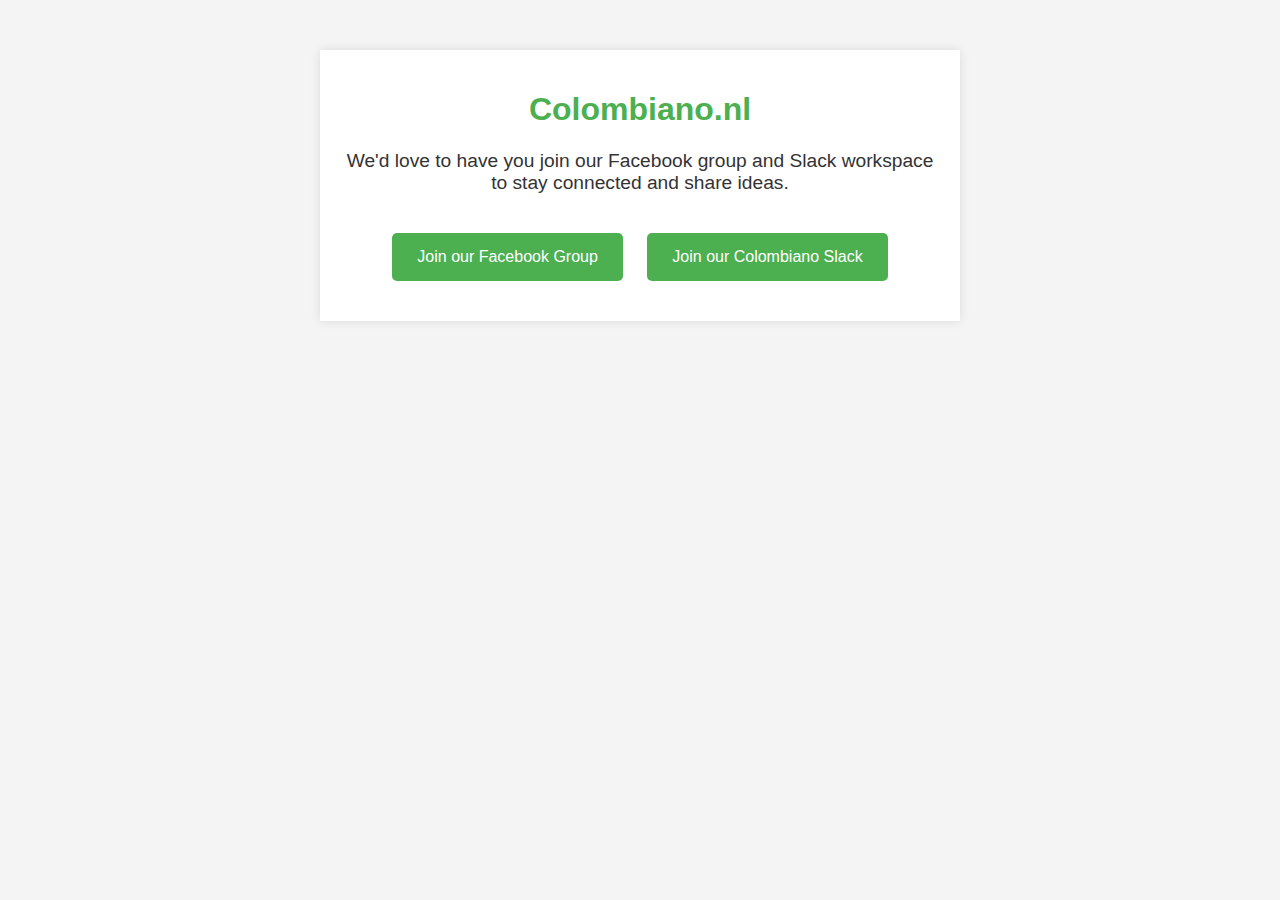
==== index.html @ 4f3fee6c "Create index.html" ====
<!DOCTYPE html>
<html lang="en">
<head>
    <meta charset="UTF-8">
    <meta name="viewport" content="width=device-width, initial-scale=1.0">
    <title>Colombia.nl</title>
    <style>
        body {
            font-family: Arial, sans-serif;
            background-color: #f4f4f4;
            color: #333;
            margin: 0;
            padding: 0;
        }
        .container {
            max-width: 600px;
            margin: 50px auto;
            padding: 20px;
            background-color: #fff;
            box-shadow: 0 0 10px rgba(0, 0, 0, 0.1);
            text-align: center;
        }
        h1 {
            color: #4CAF50;
        }
        p {
            font-size: 1.2em;
        }
        .button {
            display: inline-block;
            margin: 20px 10px;
            padding: 15px 25px;
            font-size: 1em;
            color: #fff;
            background-color: #4CAF50;
            text-decoration: none;
            border-radius: 5px;
            transition: background-color 0.3s;
        }
        .button:hover {
            background-color: #45a049;
        }
    </style>
</head>
<body>
    <div class="container">
        <h1>Colombiano.nl</h1>
        <p>We'd love to have you join our Facebook group and Slack workspace to stay connected and share ideas.</p>
        <a href="https://www.facebook.com/groups/368653942753" class="button">Join our Facebook Group</a>
        <a href="https://join.slack.com/t/colombiano-nl/shared_invite/zt-2lheslgcx-oiirjOTq8l4AG7YUCZrDQw" class="button">Join our Colombiano Slack</a>
    </div>
</body>
</html>
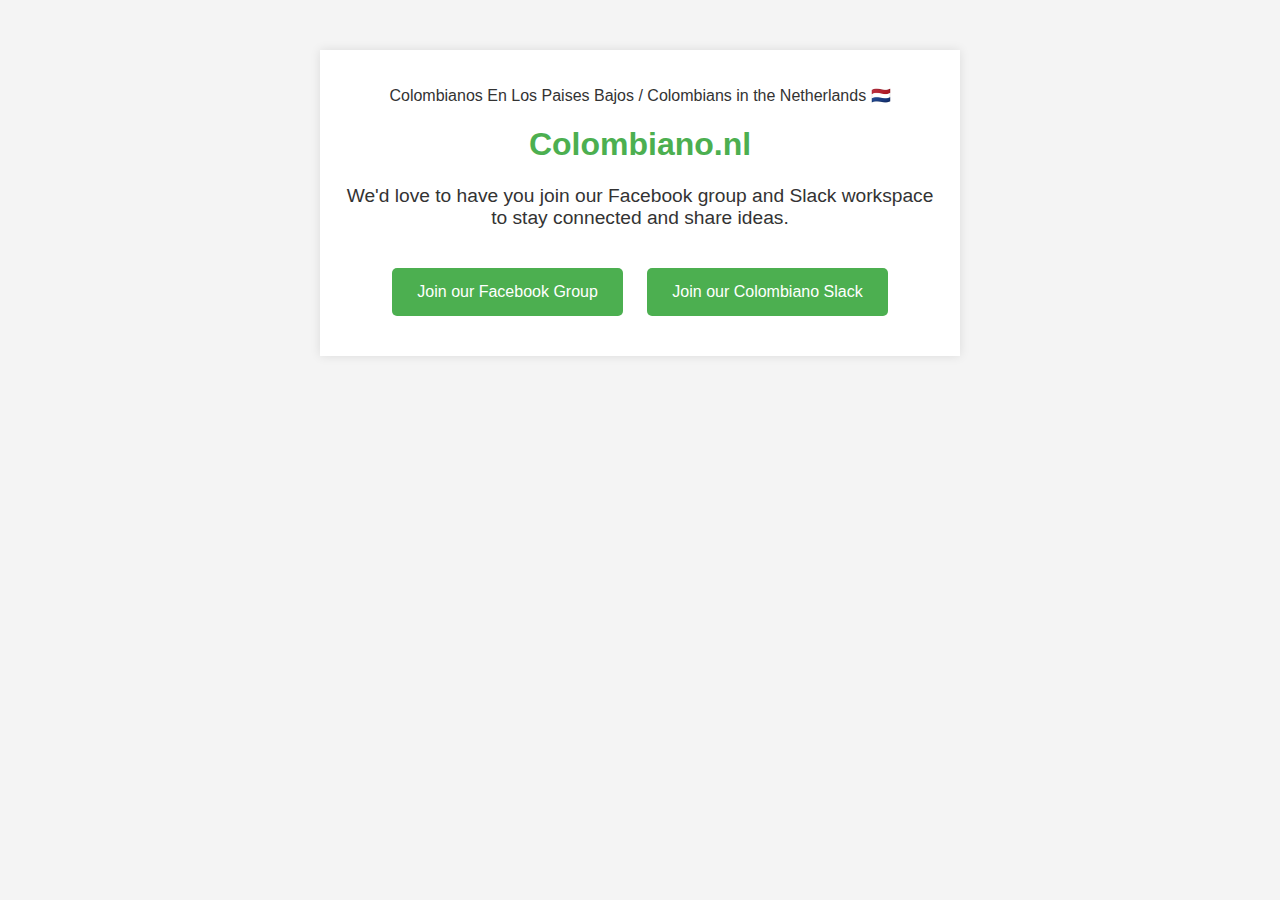
==== commit a4a232c6: "Update index.html" ====
--- a/index.html
+++ b/index.html
@@ -44,6 +44,12 @@
 </head>
 <body>
     <div class="container">
+
+        <div id="fb-root"></div>
+        <script async defer crossorigin="anonymous" src="https://connect.facebook.net/en_US/sdk.js#xfbml=1&version=v20.0&appId=169903966996687" nonce="HTsA8eOv"></script>
+        
+        <div class="fb-group" data-href="https://www.facebook.com/groups/368653942753/" data-width="280" data-show-metadata="true"><blockquote cite="https://www.facebook.com/groups/368653942753/" class="fb-xfbml-parse-ignore">Colombianos En Los Paises Bajos / Colombians in the Netherlands 🇳🇱</blockquote></div>
+        
         <h1>Colombiano.nl</h1>
         <p>We'd love to have you join our Facebook group and Slack workspace to stay connected and share ideas.</p>
         <a href="https://www.facebook.com/groups/368653942753" class="button">Join our Facebook Group</a>
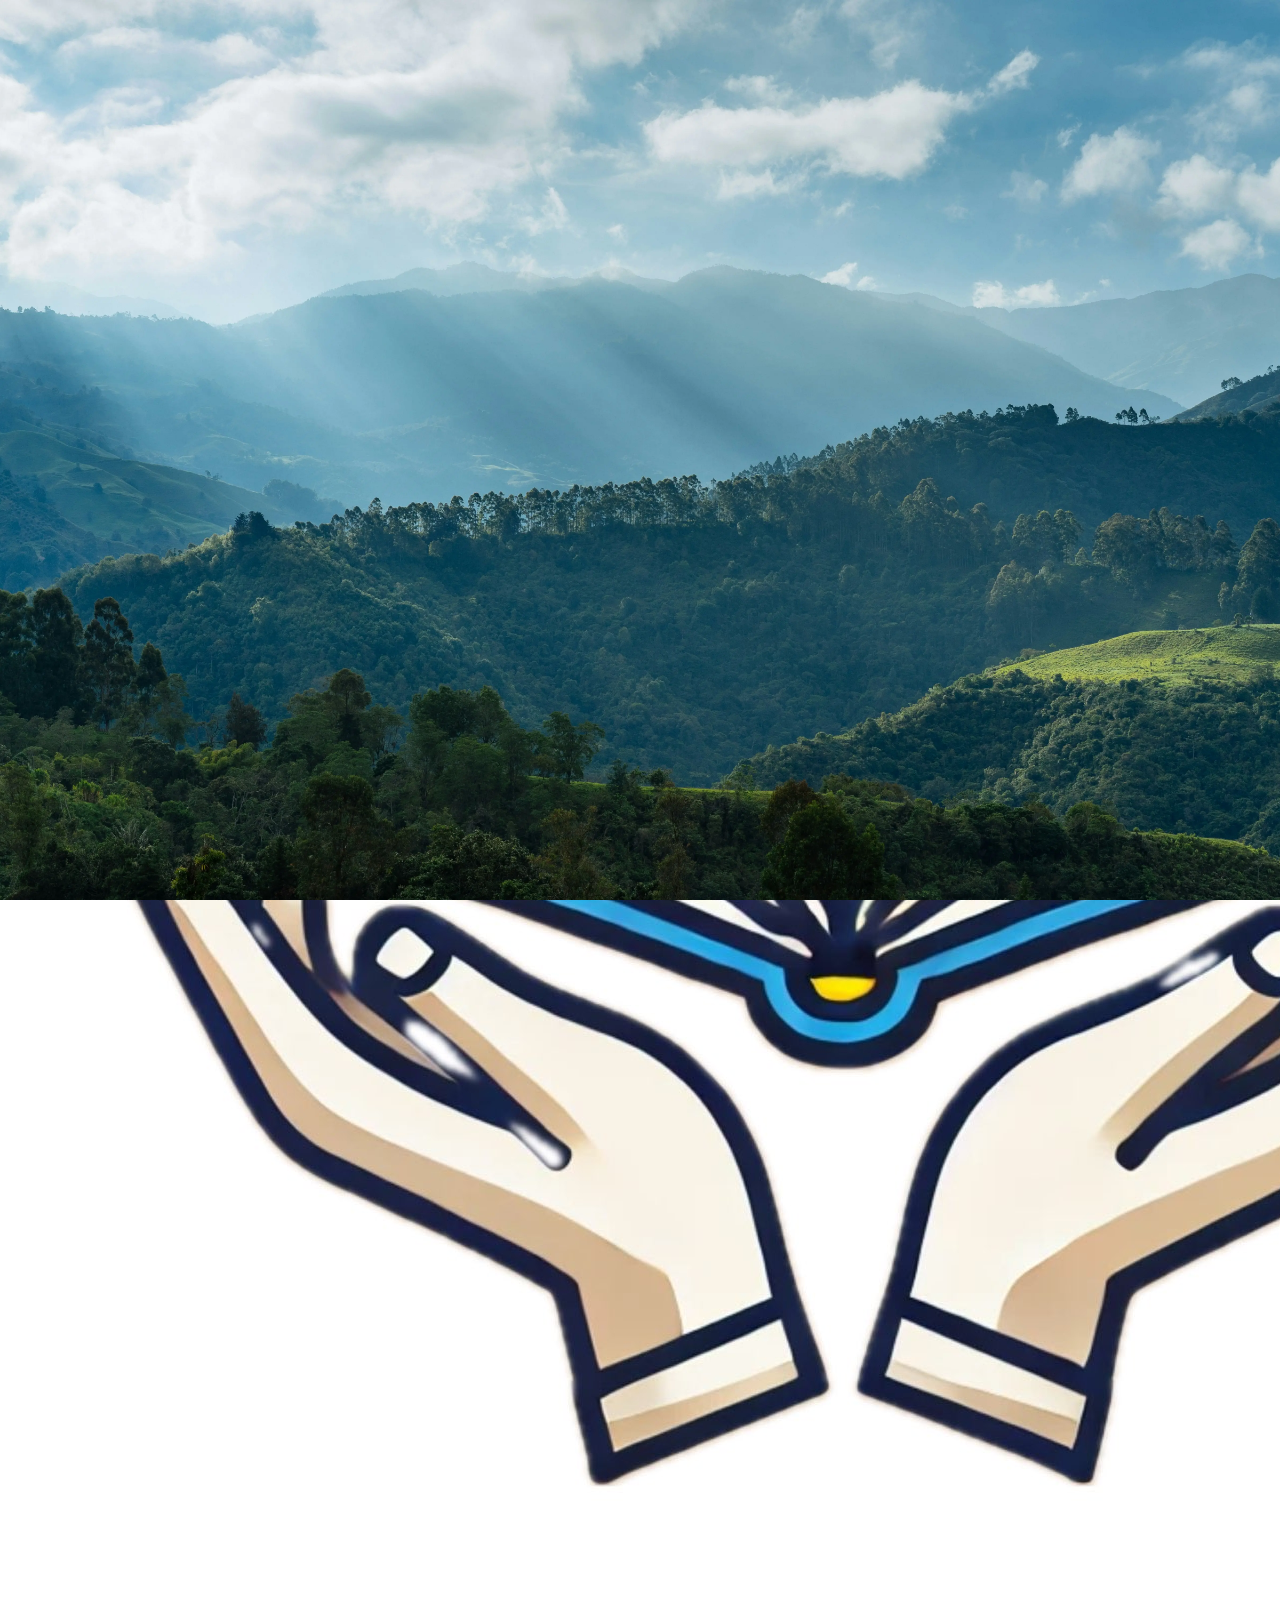
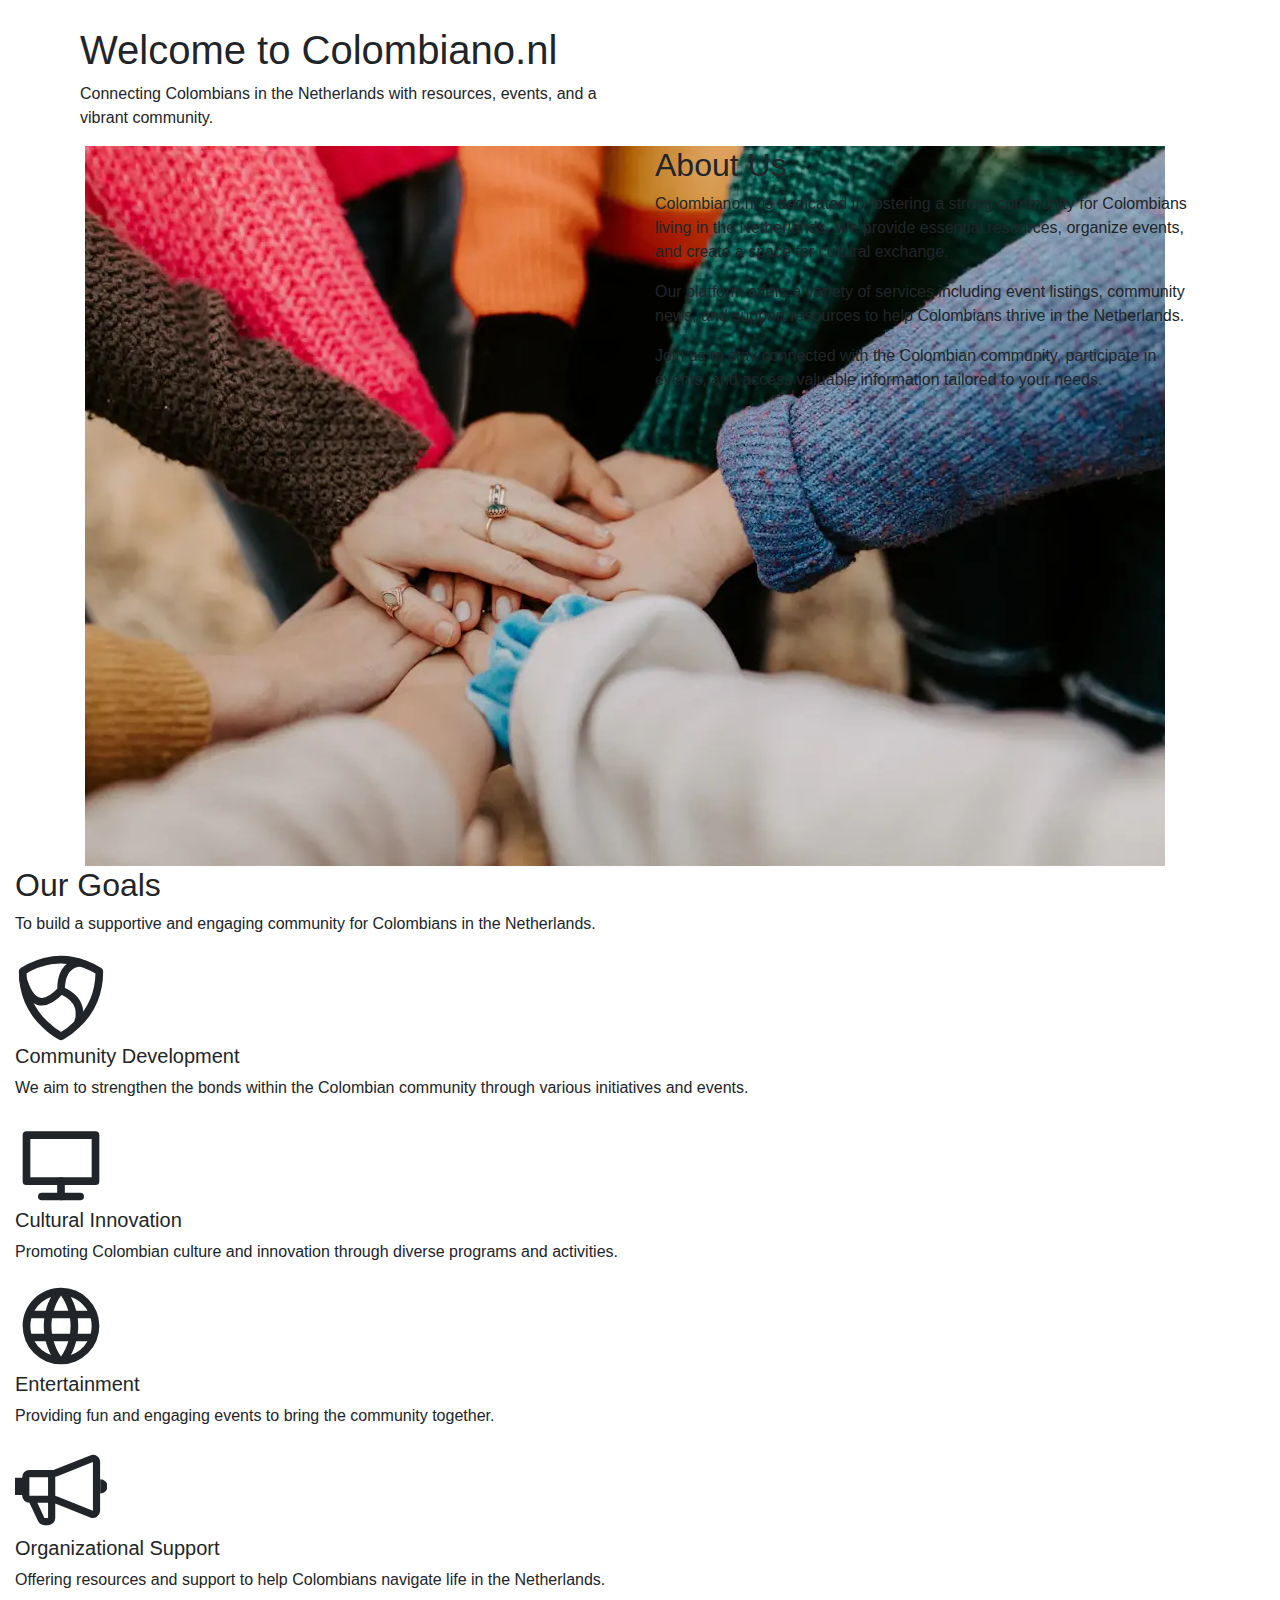
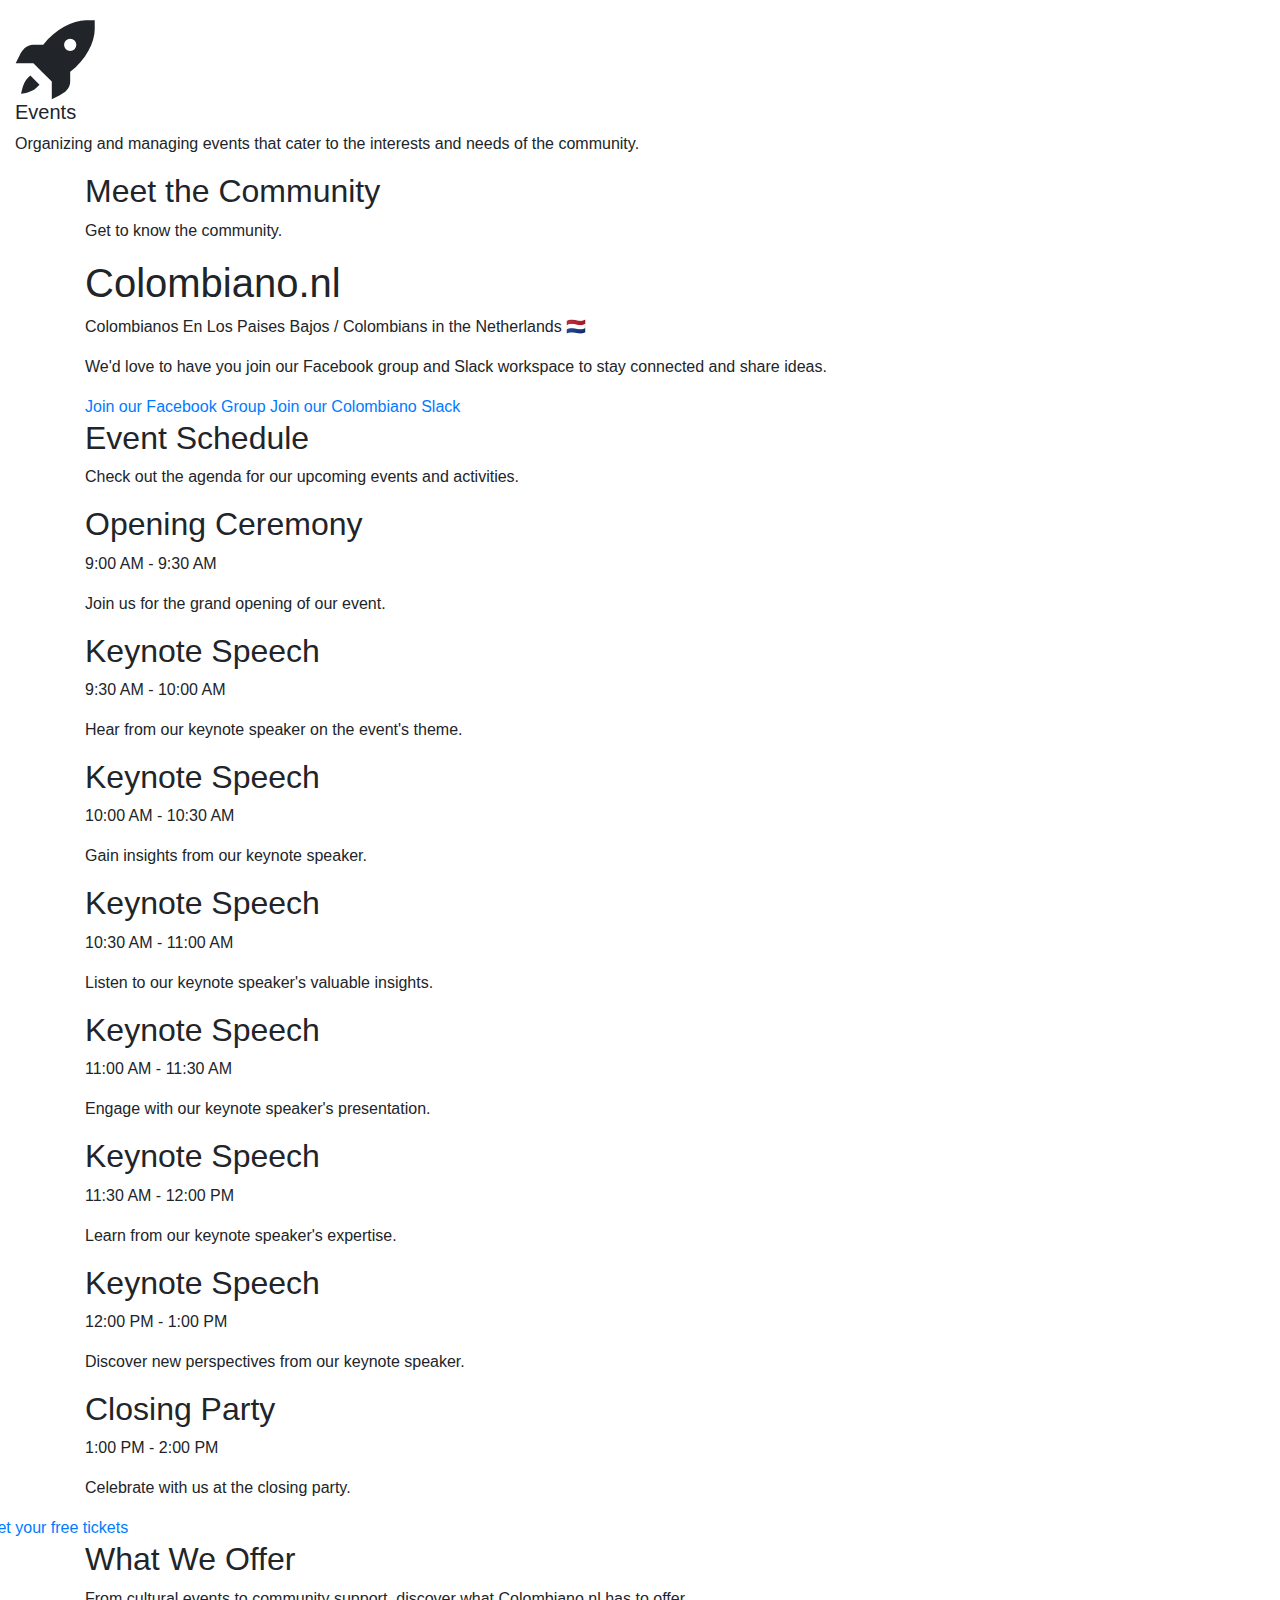
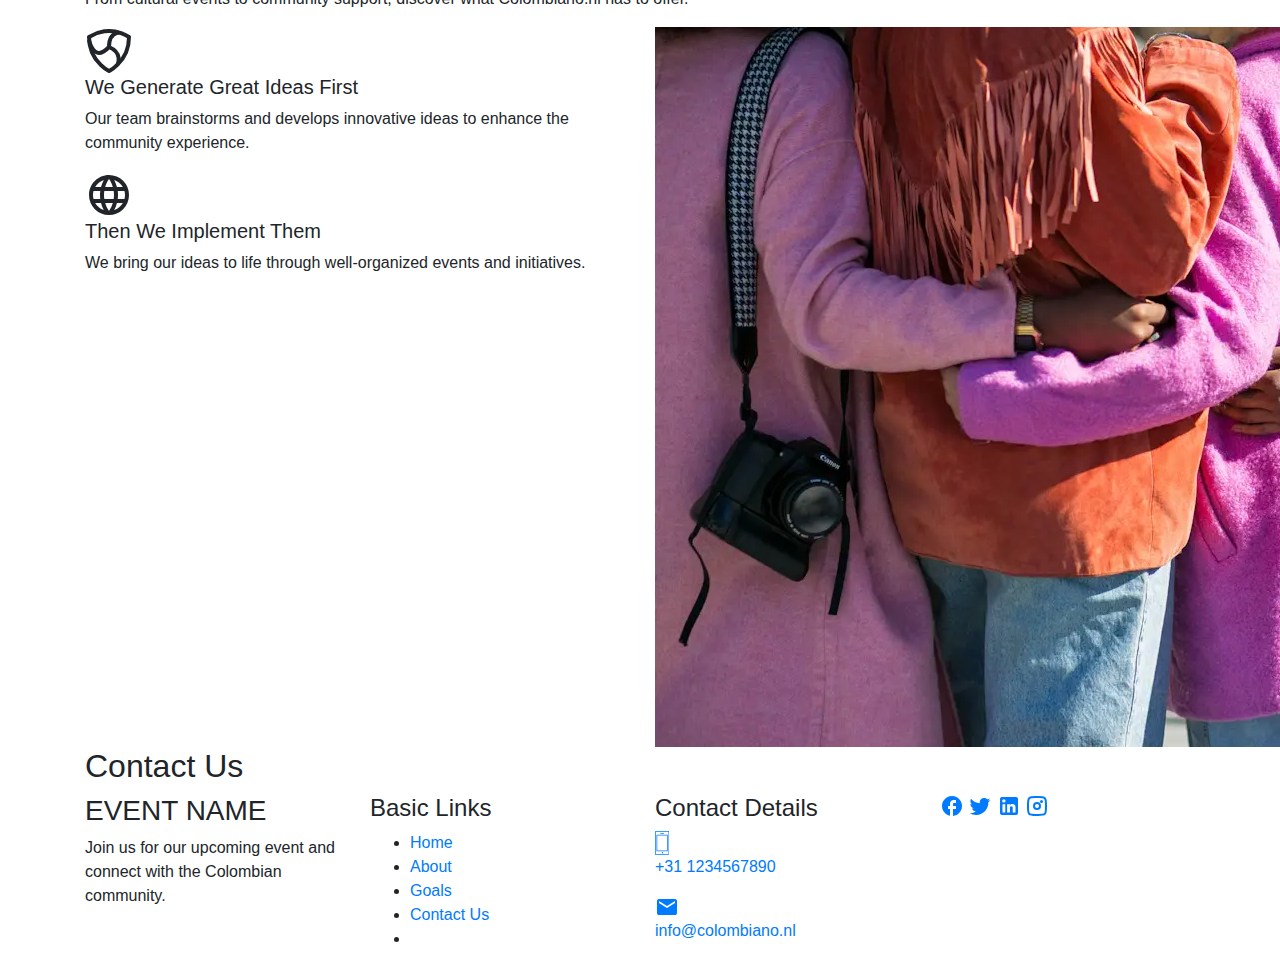
==== commit 1e0a10d9: "add template" ====
--- a/index.html
+++ b/index.html
@@ -1,59 +1,553 @@
-<!DOCTYPE html>
-<html lang="en">
-<head>
-    <meta charset="UTF-8">
-    <meta name="viewport" content="width=device-width, initial-scale=1.0">
-    <title>Colombia.nl</title>
-    <style>
-        body {
-            font-family: Arial, sans-serif;
-            background-color: #f4f4f4;
-            color: #333;
-            margin: 0;
-            padding: 0;
-        }
-        .container {
-            max-width: 600px;
-            margin: 50px auto;
-            padding: 20px;
-            background-color: #fff;
-            box-shadow: 0 0 10px rgba(0, 0, 0, 0.1);
-            text-align: center;
-        }
-        h1 {
-            color: #4CAF50;
-        }
-        p {
-            font-size: 1.2em;
-        }
-        .button {
-            display: inline-block;
-            margin: 20px 10px;
-            padding: 15px 25px;
-            font-size: 1em;
-            color: #fff;
-            background-color: #4CAF50;
-            text-decoration: none;
-            border-radius: 5px;
-            transition: background-color 0.3s;
-        }
-        .button:hover {
-            background-color: #45a049;
-        }
-    </style>
+<html lang="en" style="--template-color-0: #d8bf36; --template-color-1: #041858;"><head>
+    <meta charset="utf-8">
+    <meta http-equiv="X-UA-Compatible" content="IE=edge">
+    <meta name="viewport" content="width=device-width, initial-scale=1, shrink-to-fit=no">
+    <meta name="keywords" content="">
+    <meta name="description" content="">
+    <meta name="author" content="">
+
+    <title>Colombiano.nl</title>
+    <link rel="stylesheet" type="text/css" href="https://cdnjs.cloudflare.com/ajax/libs/OwlCarousel2/2.1.3/assets/owl.carousel.min.css">
+
+    <link rel="stylesheet" type="text/css" href="static/shared/css/bootstrap/bootstrap.css">
+
+    <link href="https://fonts.googleapis.com/css?family=Poppins:400,600,700&display=swap" rel="stylesheet">
+    <link href="static/template4/css/style.css" rel="stylesheet">
+    <link href="static/template4/css/responsive.css" rel="stylesheet">
+    <link rel="stylesheet" href="static/shared/css/styles.css">
+    <script>
+      document.addEventListener("DOMContentLoaded", function () {
+        const dropdownButton = document.querySelector(".shared-dropdown-button");
+        const dropdownContent = document.querySelector(".shared-dropdown-content");
+        if (dropdownButton === null || dropdownContent === null) return;
+        dropdownButton.addEventListener("click", function () {
+          dropdownContent.style.display = dropdownContent.style.display === "block" ? "none" : "block";
+        });
+
+        const dropdownItems = document.querySelectorAll(".shared-dropdown-content a");
+        dropdownItems.forEach((item) => {
+          item.addEventListener("click", function (event) {
+            event.preventDefault();
+            window.location.href = item.href;
+          });
+        });
+      });
+    </script>
+  
+
 </head>
-<body>
-    <div class="container">
+
+  <body>
+    <div class="container-fluid">
+      <nav class="navbar navbar-expand-lg custom_nav-container">
+        <a class="navbar-brand" href="index.html#">
+          <img data-dir="landscape" alt="Colombiano" src="static/img/header-logo.jpeg">
+        </a>
+        <button class="navbar-toggler" type="button" data-toggle="collapse" data-target="#navbarSupportedContent" aria-controls="navbarSupportedContent" aria-expanded="false" aria-label="Toggle navigation">
+          <span class="s-1"> </span>
+          <span class="s-2"> </span>
+          <span class="s-3"> </span>
+        </button>
+
+        <div class="collapse navbar-collapse" id="navbarSupportedContent">
+          <div class="d-flex mx-auto flex-column flex-lg-row align-items-center">
+            <ul class="navbar-nav">
+              <li class="nav-item">
+                <a class="nav-link" href="index.html#home">Home</a>
+              </li>
+              <li class="nav-item">
+                <a class="nav-link" href="index.html#about">Community Events</a>
+              </li>
+              <li class="nav-item">
+                <a class="nav-link" href="index.html#goals">Our Mission</a>
+              </li>
+              <li class="nav-item">
+                <a class="nav-link" href="index.html#speakers">Featured Speakers</a>
+              </li>
+              <li class="nav-item">
+                <a class="nav-link" href="index.html#gallery">Photo Gallery</a>
+              </li>
+              <li class="nav-item">
+                <a class="nav-link" href="index.html#contact">Get in Touch</a>
+              </li>
+              <li class="nav-item">
+                <span class="shared-language-placeholder"></span>
+              </li>
+            </ul>
+          </div>
+          <div class="quote_btn-container">
+            <!-- <a href="index.html#tickets" class="button">PURCHASE TICKETS</a> -->
+          </div>
+        </div>
+      </nav>
+    </div>
+    <main>
+      <div class="hero_area">
+        <div class="shared-overlay">
+          <img id="big-image" src="static/img/background.jpg" alt="Colombian mountain landscape" class="null" data-query="Colombia">
+        </div>
+        <section class="slider_section" id="home">
+          <div class="row">
+            <div class="col-md-6">
+              <div class="detail_box" style="padding-left: 5em;">
+                <h1>Welcome to Colombiano.nl</h1>
+                <p>Connecting Colombians in the Netherlands with resources, events, and a vibrant community.</p>
+                <div class="btn-box">
+                  
+                </div>
+              </div>
+            </div>
+            <div class="col-md-6">
+              <div class="img-box">
+                <!-- <img id="ph-img-23" src="static/img/logo.jpeg"  class="null" data-query="Holland" data-alt="" style="background-color: rgb(0, 0, 0);"> -->
+              </div>
+            </div>
+          </div>
+        </section>
+      </div>
+
+      <section class="about_section" id="about">
+        <div class="container">
+          <div class="row">
+            <div class="col-md-6">
+              <div class="img-box">
+                <img id="ph-img-22" src="static/img/hands.jpg" alt="holdings hands" class="null" data-query="community" data-alt="Image that could showcase the website's purpose">
+              </div>
+            </div>
+            <div class="col-md-6">
+              <div class="detail-box">
+                <div class="heading_container">
+                  <h2>About Us</h2>
+                </div>
+                <p>Colombiano.nl is dedicated to fostering a strong community for Colombians living in the Netherlands. We provide essential resources, organize events, and create a space for cultural exchange.</p>
+                <p>Our platform offers a variety of services including event listings, community news, and support resources to help Colombians thrive in the Netherlands.</p>
+                <p>Join us to stay connected with the Colombian community, participate in events, and access valuable information tailored to your needs.</p>
+              </div>
+            </div>
+          </div>
+        </div>
+      </section>
+
+      <section class="service_section layout_padding" id="goals">
+        <div class="container-fluid">
+          <div class="heading_container">
+            <h2>Our Goals</h2>
+            <p>To build a supportive and engaging community for Colombians in the Netherlands.</p>
+          </div>
+
+          <div class="service_container" id="services">
+            <div class="box">
+              <div class="img-box">
+                <i style="display: block; width: 92px; height: 92px" tag="shield">
+                  <svg xmlns="http://www.w3.org/2000/svg" width="92" height="92" viewBox="0 0 24 24">
+                    <g fill="none" stroke="currentColor" stroke-linecap="round" stroke-linejoin="round" stroke-width="2">
+                      <path d="M12.182 2c1.94.022 3.879.382 5.818 1.08l.364.135A23.075 23.075 0 0 1 22 5c0 5.618-1.957 10.258-5.87 13.92c-1.24 1.239-2.5 2.204-3.78 2.898L12 22c-1.4-.703-2.777-1.729-4.13-3.079C3.958 15.258 2 10.618 2 5c2.545-1.527 5.09-2.471 7.636-2.832L10 2.12A16.786 16.786 0 0 1 11.818 2z"></path>
+                      <path d="M2.1 7.07C4.173 13.79 7.473 14.767 12 10c0-4 1.357-6.353 4.07-7.06l.59-.11m-.31 15.68S19 13 12 10"></path>
+                    </g>
+                  </svg>
+                </i>
+              </div>
+              <div class="detail-box">
+                <h5>Community Development</h5>
+                <p>We aim to strengthen the bonds within the Colombian community through various initiatives and events.</p>
+              </div>
+            </div>
+            <div class="box">
+              <div class="img-box">
+                <i style="display: block; width: 92px; height: 92px" tag="computer">
+                  <svg xmlns="http://www.w3.org/2000/svg" width="92" height="92" viewBox="0 0 24 24">
+                    <g fill="none" stroke="currentColor" stroke-linecap="round" stroke-linejoin="round" stroke-width="2">
+                      <path stroke-dasharray="6" stroke-dashoffset="6" d="M12 21H17M12 21H7">
+                        <animate fill="freeze" attributeName="stroke-dashoffset" dur="0.3s" values="6;0"></animate>
+                      </path>
+                      <path stroke-dasharray="6" stroke-dashoffset="6" d="M12 21V17">
+                        <animate fill="freeze" attributeName="stroke-dashoffset" dur="0.2s" values="6;0"></animate>
+                      </path>
+                      <path stroke-dasharray="64" stroke-dashoffset="64" d="M12 17H3V5H21V17Z">
+                        <animate fill="freeze" attributeName="stroke-dashoffset" begin="0.3s" dur="0.6s" values="64;0"></animate>
+                      </path>
+                    </g>
+                  </svg>
+                </i>
+              </div>
+              <div class="detail-box">
+                <h5>Cultural Innovation</h5>
+                <p>Promoting Colombian culture and innovation through diverse programs and activities.</p>
+              </div>
+            </div>
+            <div class="box">
+              <div class="img-box">
+                <i style="display: block; width: 92px; height: 92px" tag="web">
+                  <svg xmlns="http://www.w3.org/2000/svg" width="92" height="92" viewBox="0 0 24 24">
+                    <path fill="currentColor" d="M16.36 14c.08-.66.14-1.32.14-2c0-.68-.06-1.34-.14-2h3.38c.16.64.26 1.31.26 2s-.1 1.36-.26 2m-5.15 5.56c.6-1.11 1.06-2.31 1.38-3.56h2.95a8.03 8.03 0 0 1-4.33 3.56M14.34 14H9.66c-.1-.66-.16-1.32-.16-2c0-.68.06-1.35.16-2h4.68c.09.65.16 1.32.16 2c0 .68-.07 1.34-.16 2M12 19.96c-.83-1.2-1.5-2.53-1.91-3.96h3.82c-.41 1.43-1.08 2.76-1.91 3.96M8 8H5.08A7.923 7.923 0 0 1 9.4 4.44C8.8 5.55 8.35 6.75 8 8m-2.92 8H8c.35 1.25.8 2.45 1.4 3.56A8.008 8.008 0 0 1 5.08 16m-.82-2C4.1 13.36 4 12.69 4 12s.1-1.36.26-2h3.38c-.08.66-.14 1.32-.14 2c0 .68.06 1.34.14 2M12 4.03c.83 1.2 1.5 2.54 1.91 3.97h-3.82c.41-1.43 1.08-2.77 1.91-3.97M18.92 8h-2.95a15.65 15.65 0 0 0-1.38-3.56c1.84.63 3.37 1.9 4.33 3.56M12 2C6.47 2 2 6.5 2 12a10 10 0 0 0 10 10a10 10 0 0 0 10-10A10 10 0 0 0 12 2"></path>
+                  </svg>
+                </i>
+              </div>
+              <div class="detail-box">
+                <h5>Entertainment</h5>
+                <p>Providing fun and engaging events to bring the community together.</p>
+              </div>
+            </div>
+            <div class="box">
+              <div class="img-box">
+                <i style="display: block; width: 92px; height: 92px" tag="speak">
+                  <svg xmlns="http://www.w3.org/2000/svg" width="92" height="92" viewBox="0 0 16 16">
+                    <path fill="currentColor" d="M14.25 2.1a1.25 1.25 0 0 0-1.17-.1L6.91 4.43a1.22 1.22 0 0 1-.46.09H2.5a1.25 1.25 0 0 0-1.25 1.25v.1H0v3h1.25V9a1.25 1.25 0 0 0 1.25 1.22L4 13.4a1.26 1.26 0 0 0 1.13.72h.63A1.25 1.25 0 0 0 7 12.87v-2.53l6.08 2.43a1.27 1.27 0 0 0 .47.09a1.29 1.29 0 0 0 .7-.22a1.25 1.25 0 0 0 .55-1V3.13a1.25 1.25 0 0 0-.55-1.03m-8.5 3.67V9H2.5V5.77zm0 7.1h-.63l-1.23-2.65h1.86zm1.62-3.72A2.29 2.29 0 0 0 7 9V5.7a2.26 2.26 0 0 0 .37-.11l6.18-2.46v8.48zm7.46-3.03v2.5a1.25 1.25 0 0 0 0-2.5"></path>
+                  </svg>
+                </i>
+              </div>
+              <div class="detail-box">
+                <h5>Organizational Support</h5>
+                <p>Offering resources and support to help Colombians navigate life in the Netherlands.</p>
+              </div>
+            </div>
+            <div class="box">
+              <div class="img-box">
+                <i style="display: block; width: 92px; height: 92px" tag="rocket">
+                  <svg xmlns="http://www.w3.org/2000/svg" width="92" height="92" viewBox="0 0 15 15">
+                    <path fill="currentColor" d="M11.555 2C9.41 2 6.534 3.471 4.602 6H3C1.843 6 1.18 6.864.723 7.777L.11 9H3l1.5 1.5L6 12v2.889l1.223-.612C8.136 13.821 9 13.157 9 12v-1.602c2.529-1.932 4-4.809 4-6.953V2zM9 5a1 1 0 1 1 0 2a1 1 0 0 1 0-2m-6.5 6l-.5.5c-.722.722-1 2.5-1 2.5s1.698-.198 2.5-1l.5-.5z"></path>
+                  </svg>
+                </i>
+              </div>
+              <div class="detail-box">
+                <h5>Events</h5>
+                <p>Organizing and managing events that cater to the interests and needs of the community.</p>
+              </div>
+            </div>
+          </div>
+          <div class="row">
+            
+          </div>
+        </div>
+      </section>
+
+
+      <section class="team_section layout_padding2-bottom" id="speakers">
+        <div class="container">
+          <div class="heading_container">
+            <h2>Meet the Community</h2>
+            <p>Get to know the community.</p>
+          </div>
+        </div>
+
+<!--        <div class="team_container">
+          <div class="box b-1">
+            <div class="img-box">
+              <img id="ph-img-14" src="static/202406/11652744-02e4-45a3-9d46-940c52afbe66/images/ph-img-14" alt="grayscale photo of woman wearing black top in black background" class="null" data-query="person" data-alt="Image that could showcase the person">
+            </div>
+            <div class="detail-box">
+              <h5>Yokit Den</h5>
+              <p>Yokit Den is a renowned expert in community development and cultural exchange.</p>
+            </div>
+          </div>
+          <div class="box b-1">
+            <div class="img-box">
+              <img id="ph-img-13" src="static/202406/11652744-02e4-45a3-9d46-940c52afbe66/images/ph-img-13" alt="man wearing Henley top portrait" class="null" data-query="person" data-alt="Image that could showcase the person">
+            </div>
+            <div class="detail-box">
+              <h5>Morde Den</h5>
+              <p>Morde Den specializes in innovative cultural programs and community engagement.</p>
+            </div>
+          </div>
+          <div class="box b-1">
+            <div class="img-box">
+              <img id="ph-img-12" src="static/202406/11652744-02e4-45a3-9d46-940c52afbe66/images/ph-img-12" alt="closeup photography of woman smiling" class="null" data-query="person" data-alt="Image that could showcase the person">
+            </div>
+            <div class="detail-box">
+              <h5>Marry Doki</h5>
+              <p>Marry Doki is a leader in organizing community events and cultural activities.</p>
+            </div>
+          </div>
+          <div class="team_container">
+            <div class="box b-1">
+              <div class="img-box">
+                <img id="ph-img-11" src="static/202406/11652744-02e4-45a3-9d46-940c52afbe66/images/ph-img-11" alt="woman wearing black scoop-neck long-sleeved shirt" class="null" data-query="person" data-alt="Image that could showcase the person">
+              </div>
+              <div class="detail-box">
+                <h5>Yokit Den</h5>
+                <p>Yokit Den brings extensive experience in fostering community connections.</p>
+              </div>
+            </div>
+            <div class="box b-1">
+              <div class="img-box">
+                <img id="ph-img-10" src="static/202406/11652744-02e4-45a3-9d46-940c52afbe66/images/ph-img-10" alt="man in middle of wheat field" class="null" data-query="person" data-alt="Image that could showcase the person">
+              </div>
+              <div class="detail-box">
+                <h5>Morde Den</h5>
+                <p>Morde Den is known for creating impactful cultural initiatives.</p>
+              </div>
+            </div>
+            <div class="box b-1">
+              <div class="img-box">
+                <img id="ph-img-9" src="static/202406/11652744-02e4-45a3-9d46-940c52afbe66/images/ph-img-9" alt="woman holding her hips while smiling" class="null" data-query="person" data-alt="Image that could showcase the person">
+              </div>
+              <div class="detail-box">
+                <h5>Marry Doki</h5>
+                <p>Marry Doki excels in event management and community outreach.</p>
+              </div>
+            </div>
+          </div>
+        </div> -->
+
+         <div class="container">
+        <h1>Colombiano.nl</h1>
 
         <div id="fb-root"></div>
         <script async defer crossorigin="anonymous" src="https://connect.facebook.net/en_US/sdk.js#xfbml=1&version=v20.0&appId=169903966996687" nonce="HTsA8eOv"></script>
         
         <div class="fb-group" data-href="https://www.facebook.com/groups/368653942753/" data-width="280" data-show-metadata="true"><blockquote cite="https://www.facebook.com/groups/368653942753/" class="fb-xfbml-parse-ignore">Colombianos En Los Paises Bajos / Colombians in the Netherlands 🇳🇱</blockquote></div>
         
-        <h1>Colombiano.nl</h1>
         <p>We'd love to have you join our Facebook group and Slack workspace to stay connected and share ideas.</p>
         <a href="https://www.facebook.com/groups/368653942753" class="button">Join our Facebook Group</a>
         <a href="https://join.slack.com/t/colombiano-nl/shared_invite/zt-2lheslgcx-oiirjOTq8l4AG7YUCZrDQw" class="button">Join our Colombiano Slack</a>
     </div>
-</body>
-</html>
+  </section>
+
+
+  <section class="agenda-section" id="agenda">
+    <div class="container">
+      <div class="heading_container">
+        <h2>Event Schedule</h2>
+        <p>Check out the agenda for our upcoming events and activities.</p>
+      </div>
+      <div class="agenda-container">
+        <div class="agenda">
+          <div class="event">
+            <h2 class="event-title">Opening Ceremony</h2>
+            <p class="event-time">9:00 AM - 9:30 AM</p>
+            <p class="event-description">Join us for the grand opening of our event.</p>
+          </div>
+          <div class="event">
+            <h2 class="event-title">Keynote Speech</h2>
+            <p class="event-time">9:30 AM - 10:00 AM</p>
+            <p class="event-description">Hear from our keynote speaker on the event's theme.</p>
+          </div>
+          <div class="event">
+            <h2 class="event-title">Keynote Speech</h2>
+            <p class="event-time">10:00 AM - 10:30 AM</p>
+            <p class="event-description">Gain insights from our keynote speaker.</p>
+          </div>
+          <div class="event">
+            <h2 class="event-title">Keynote Speech</h2>
+            <p class="event-time">10:30 AM - 11:00 AM</p>
+            <p class="event-description">Listen to our keynote speaker's valuable insights.</p>
+          </div>
+        </div>
+        <div class="agenda">
+          <div class="event">
+            <h2 class="event-title">Keynote Speech</h2>
+            <p class="event-time">11:00 AM - 11:30 AM</p>
+            <p class="event-description">Engage with our keynote speaker's presentation.</p>
+          </div>
+          <div class="event">
+            <h2 class="event-title">Keynote Speech</h2>
+            <p class="event-time">11:30 AM - 12:00 PM</p>
+            <p class="event-description">Learn from our keynote speaker's expertise.</p>
+          </div>
+          <div class="event">
+            <h2 class="event-title">Keynote Speech</h2>
+            <p class="event-time">12:00 PM - 1:00 PM</p>
+            <p class="event-description">Discover new perspectives from our keynote speaker.</p>
+          </div>
+          <div class="event">
+            <h2 class="event-title">Closing Party</h2>
+            <p class="event-time">1:00 PM - 2:00 PM</p>
+            <p class="event-description">Celebrate with us at the closing party.</p>
+          </div>
+        </div>
+      </div>
+    </div>
+    <div class="row">
+      <a href="index.html#tickets" class="button">Get your free tickets</a>
+    </div>
+  </section>
+
+
+      <section class="work_section layout_padding" id="article">
+        <div class="container">
+          <div class="heading_container">
+            <h2>What We Offer</h2>
+            <p>From cultural events to community support, discover what Colombiano.nl has to offer.</p>
+          </div>
+          <div class="row">
+            <div class="col-md-6">
+              <div class="detail_container">
+                <div class="box b-1">
+                  <div class="top-box">
+                    <div class="icon-box">
+                      <i style="display: block; width: 48px; height: 48px" tag="shield">
+                        <svg xmlns="http://www.w3.org/2000/svg" width="48" height="48" viewBox="0 0 24 24">
+                          <g fill="none" stroke="currentColor" stroke-linecap="round" stroke-linejoin="round" stroke-width="2">
+                            <path d="M12.182 2c1.94.022 3.879.382 5.818 1.08l.364.135A23.075 23.075 0 0 1 22 5c0 5.618-1.957 10.258-5.87 13.92c-1.24 1.239-2.5 2.204-3.78 2.898L12 22c-1.4-.703-2.777-1.729-4.13-3.079C3.958 15.258 2 10.618 2 5c2.545-1.527 5.09-2.471 7.636-2.832L10 2.12A16.786 16.786 0 0 1 11.818 2z"></path>
+                            <path d="M2.1 7.07C4.173 13.79 7.473 14.767 12 10c0-4 1.357-6.353 4.07-7.06l.59-.11m-.31 15.68S19 13 12 10"></path>
+                          </g>
+                        </svg>
+                      </i>
+                    </div>
+                    <h5>We Generate Great Ideas First</h5>
+                  </div>
+                  <div class="bottom-box">
+                    <p>Our team brainstorms and develops innovative ideas to enhance the community experience.</p>
+                  </div>
+                </div>
+                <div class="box b-1">
+                  <div class="top-box">
+                    <div class="icon-box">
+                      <i style="width: 48px; height: 48px" tag="web">
+                        <svg xmlns="http://www.w3.org/2000/svg" width="48" height="48" viewBox="0 0 24 24">
+                          <path fill="currentColor" d="M16.36 14c.08-.66.14-1.32.14-2c0-.68-.06-1.34-.14-2h3.38c.16.64.26 1.31.26 2s-.1 1.36-.26 2m-5.15 5.56c.6-1.11 1.06-2.31 1.38-3.56h2.95a8.03 8.03 0 0 1-4.33 3.56M14.34 14H9.66c-.1-.66-.16-1.32-.16-2c0-.68.06-1.35.16-2h4.68c.09.65.16 1.32.16 2c0 .68-.07 1.34-.16 2M12 19.96c-.83-1.2-1.5-2.53-1.91-3.96h3.82c-.41 1.43-1.08 2.76-1.91 3.96M8 8H5.08A7.923 7.923 0 0 1 9.4 4.44C8.8 5.55 8.35 6.75 8 8m-2.92 8H8c.35 1.25.8 2.45 1.4 3.56A8.008 8.008 0 0 1 5.08 16m-.82-2C4.1 13.36 4 12.69 4 12s.1-1.36.26-2h3.38c-.08.66-.14 1.32-.14 2c0 .68.06 1.34.14 2M12 4.03c.83 1.2 1.5 2.54 1.91 3.97h-3.82c.41-1.43 1.08-2.77 1.91-3.97M18.92 8h-2.95a15.65 15.65 0 0 0-1.38-3.56c1.84.63 3.37 1.9 4.33 3.56M12 2C6.47 2 2 6.5 2 12a10 10 0 0 0 10 10a10 10 0 0 0 10-10A10 10 0 0 0 12 2"></path>
+                        </svg>
+                      </i>
+                    </div>
+                    <h5>Then We Implement Them</h5>
+                  </div>
+                  <div class="bottom-box">
+                    <p>We bring our ideas to life through well-organized events and initiatives.</p>
+                  </div>
+                </div>
+              </div>
+            </div>
+            <div class="col-md-6">
+              <div class="img-box">
+                <img id="ph-img-21" src="static/img/what-we-offer.jpg" alt="" class="null" data-query="community" data-alt="Image that could showcase the website's purpose">
+              </div>
+            </div>
+          </div>
+        </div>
+      </section>
+      
+    
+
+
+
+    </main>
+
+    <div class="trapezoid-container" id="contact">
+      <div class="mask">
+        <div class="footer_bg">
+          <section class="contact_section layout_padding">
+            <div class="container">
+              <div class="heading_container">
+                <h2>Contact Us</h2>
+              </div>
+            </div>
+            <div class="container">
+              <div class="row">
+                <div class="col-lg-6 col-md-8 mx-auto">
+
+
+                </div>
+              </div>
+            </div>
+          </section>
+          <section class="info_section layout_padding2" id="footer">
+            <div class="container">
+              <div class="row">
+                <div class="col-md-3">
+                  <div class="info_logo">
+                    <h3>EVENT NAME</h3>
+                    <p>Join us for our upcoming event and connect with the Colombian community.</p>
+                  </div>
+                </div>
+                <div class="col-md-3">
+                  <div class="info_links">
+                    <h4>Basic Links</h4>
+                    <ul>
+                      <li class="active">
+                        <a href="index.html#home">Home</a>
+                      </li>
+                      <li class="active">
+                        <a href="index.html#about">About</a>
+                      </li>
+                      <li class="active">
+                        <a href="index.html#goals">Goals</a>
+                      </li>
+                      <li class="active">
+                        <a href="index.html#contact">Contact Us</a>
+                      </li>
+                      <li class="active">
+                        <span class="shared-privacy-placeholder"></span>
+                      </li>
+                    </ul>
+                  </div>
+                </div>
+                <div class="col-md-3">
+                  <div class="info_contact">
+                    <h4>Contact Details</h4>
+                    <a href="index.html">
+                      <div class="img-box">
+                        <i style="width: 14.25px; height: 24px" tag="phone">
+                          <svg xmlns="http://www.w3.org/2000/svg" width="14.25" height="24" viewBox="0 0 19 32">
+                            <g fill="currentColor">
+                              <path d="M1.5 32h16c.827 0 1.5-.673 1.5-1.5v-29c0-.827-.673-1.5-1.5-1.5h-16C.673 0 0 .673 0 1.5v29c0 .827.673 1.5 1.5 1.5M1 1.5a.5.5 0 0 1 .5-.5h16a.5.5 0 0 1 .5.5v29a.5.5 0 0 1-.5.5h-16a.5.5 0 0 1-.5-.5z"></path>
+                              <path d="M2.5 27h14a.5.5 0 0 0 .5-.5v-21a.5.5 0 0 0-.5-.5h-14a.5.5 0 0 0-.5.5v21a.5.5 0 0 0 .5.5M3 6h13v20H3z"></path>
+                              <circle cx="10" cy="29" r="1"></circle>
+                              <path d="M7.5 4h4a.5.5 0 0 0 0-1h-4a.5.5 0 0 0 0 1"></path>
+                            </g>
+                          </svg>
+                        </i>
+                      </div>
+                      <p>+31 1234567890</p>
+                    </a>
+                    <a href="index.html">
+                      <div class="img-box">
+                        <i style="width: 24px; height: 24px" tag="mail">
+                          <svg xmlns="http://www.w3.org/2000/svg" width="24" height="24" viewBox="0 0 24 24">
+                            <path fill="currentColor" d="M4 20q-.825 0-1.412-.587T2 18V6q0-.825.588-1.412T4 4h16q.825 0 1.413.588T22 6v12q0 .825-.587 1.413T20 20zm8-7l8-5V6l-8 5l-8-5v2z"></path>
+                          </svg>
+                        </i>
+                      </div>
+                      <p>info@colombiano.nl</p>
+                    </a>
+                  </div>
+                </div>
+                <div class="col-md-3">
+                  <div class="info_form">
+                    <div class="social_box">
+                      <a href="index.html">
+                        <i style="width: 24px; height: 24px" tag="facebook">
+                          <svg xmlns="http://www.w3.org/2000/svg" width="24" height="24" viewBox="0 0 24 24">
+                            <path fill="currentColor" d="M22 12c0-5.52-4.48-10-10-10S2 6.48 2 12c0 4.84 3.44 8.87 8 9.8V15H8v-3h2V9.5C10 7.57 11.57 6 13.5 6H16v3h-2c-.55 0-1 .45-1 1v2h3v3h-3v6.95c5.05-.5 9-4.76 9-9.95"></path>
+                          </svg>
+                        </i>
+                      </a>
+                      <a href="index.html">
+                        <i style="width: 24px; height: 24px" tag="twitter">
+                          <svg xmlns="http://www.w3.org/2000/svg" width="24" height="24" viewBox="0 0 24 24">
+                            <path fill="currentColor" d="M22.46 6c-.77.35-1.6.58-2.46.69c.88-.53 1.56-1.37 1.88-2.38c-.83.5-1.75.85-2.72 1.05C18.37 4.5 17.26 4 16 4c-2.35 0-4.27 1.92-4.27 4.29c0 .34.04.67.11.98C8.28 9.09 5.11 7.38 3 4.79c-.37.63-.58 1.37-.58 2.15c0 1.49.75 2.81 1.91 3.56c-.71 0-1.37-.2-1.95-.5v.03c0 2.08 1.48 3.82 3.44 4.21a4.22 4.22 0 0 1-1.93.07a4.28 4.28 0 0 0 4 2.98a8.521 8.521 0 0 1-5.33 1.84c-.34 0-.68-.02-1.02-.06C3.44 20.29 5.7 21 8.12 21C16 21 20.33 14.46 20.33 8.79c0-.19 0-.37-.01-.56c.84-.6 1.56-1.36 2.14-2.23"></path>
+                          </svg>
+                        </i>
+                      </a>
+                      <a href="index.html">
+                        <i style="width: 24px; height: 24px" tag="linkedin">
+                          <svg xmlns="http://www.w3.org/2000/svg" width="24" height="24" viewBox="0 0 24 24">
+                            <path fill="currentColor" d="M19 3a2 2 0 0 1 2 2v14a2 2 0 0 1-2 2H5a2 2 0 0 1-2-2V5a2 2 0 0 1 2-2zm-.5 15.5v-5.3a3.26 3.26 0 0 0-3.26-3.26c-.85 0-1.84.52-2.32 1.3v-1.11h-2.79v8.37h2.79v-4.93c0-.77.62-1.4 1.39-1.4a1.4 1.4 0 0 1 1.4 1.4v4.93zM6.88 8.56a1.68 1.68 0 0 0 1.68-1.68c0-.93-.75-1.69-1.68-1.69a1.69 1.69 0 0 0-1.69 1.69c0 .93.76 1.68 1.69 1.68m1.39 9.94v-8.37H5.5v8.37z"></path>
+                          </svg>
+                        </i>
+                      </a>
+                      <a href="index.html">
+                        <i style="width: 24px; height: 24px" tag="instagram">
+                          <svg xmlns="http://www.w3.org/2000/svg" width="24" height="24" viewBox="0 0 24 24">
+                            <g fill="none">
+                              <path stroke="currentColor" stroke-width="2" d="M3 11c0-3.771 0-5.657 1.172-6.828C5.343 3 7.229 3 11 3h2c3.771 0 5.657 0 6.828 1.172C21 5.343 21 7.229 21 11v2c0 3.771 0 5.657-1.172 6.828C18.657 21 16.771 21 13 21h-2c-3.771 0-5.657 0-6.828-1.172C3 18.657 3 16.771 3 13z"></path>
+                              <circle cx="16.5" cy="7.5" r="1.5" fill="currentColor"></circle>
+                              <circle cx="12" cy="12" r="3" stroke="currentColor" stroke-width="2"></circle>
+                            </g>
+                          </svg>
+                        </i>
+                      </a>
+                    </div>
+                  </div>
+                </div>
+              </div>
+            </div>
+          </section>
+        </div>
+      </div>
+    </div>
+    
+    <script type="text/javascript" src="static/shared/vendors/jquery/jquery-3.4.1.min.js"></script>
+    <script type="text/javascript" src="static/shared/vendors/bootstrap/bootstrap.js"></script>
+  
+
+</body></html>--- a/static/shared/css/styles.css
+++ b/static/shared/css/styles.css
@@ -0,0 +1,261 @@
+@import url("section-templates.css");
+@import url("animate.css");
+.shared_initial_loader_div {
+  display: flex;
+  justify-content: center;
+  align-items: center;
+  height: 100vh;
+  width: 100vw;
+  background: rgb(40, 50, 60);
+  position: fixed;
+  top: 0;
+  left: 0;
+  z-index: 10000;
+}
+
+.shared_initial_loader_div .shared_initial_loader_span {
+  width: 48px;
+  height: 48px;
+  border: 5px solid #fff;
+  border-bottom-color: transparent;
+  border-radius: 50%;
+  display: inline-block;
+  box-sizing: border-box;
+  animation: shared_rotation 1s linear infinite;
+}
+
+@keyframes shared_rotation {
+  0% {
+    transform: rotate(0deg);
+  }
+  100% {
+    transform: rotate(360deg);
+  }
+}
+
+.shared-flex-vertical-left {
+  display: flex;
+  flex-direction: column;
+  align-items: flex-start;
+  justify-content: flex-start;
+  gap: 10px;
+}
+
+.shared-flex-vertical-left .shared-image-ctn {
+  width: 100%;
+}
+
+.shared-aspect-ratio-1-1 {
+  width: 9rem;
+  height: 9rem;
+}
+
+.shared-aspect-ratio-4-3 {
+  padding-top: 75%;
+}
+
+.shared-aspect-ratio-16-9 {
+  padding-top: 56.25%;
+}
+
+.shared-image-ctn {
+  position: relative;
+}
+
+.shared-image-ctn.shared-circle > img {
+  border-radius: 50%;
+}
+
+.post-preview {
+  cursor: pointer;
+  padding: 20px;
+  margin-bottom: 20px;
+  box-shadow: 0 4px 8px rgba(0, 0, 0, 0.2);
+  border-radius: 10px;
+}
+
+.post-preview h2 {
+  font-size: 24px;
+  margin-top: 20px;
+  color: #007bff;
+}
+
+.post-title {
+  font-size: 30px;
+  color: #333;
+  padding: 20px 0 20px 0;
+  text-align: center;
+}
+
+.blog_title {
+  font-size: 30px;
+  color: #333;
+  padding: 20px 0 20px 0;
+  text-align: center;
+}
+
+.hidden {
+  display: none !important;
+}
+
+.post-preview p {
+  font-size: 18px;
+  color: #666;
+}
+
+.post-section {
+  background-color: #f0f0f0;
+  padding: 20px;
+}
+
+.post-section h2 {
+  font-size: 24px;
+  color: #333;
+}
+
+.post-section p {
+  font-size: 18px;
+  line-height: 1.8;
+  color: #666;
+}
+
+.shared-image-ctn img {
+  position: absolute;
+  top: 0;
+  left: 0;
+  width: 100%;
+  height: 100%;
+  object-fit: cover;
+}
+
+.shared-image-ctn .shared-skeleton {
+  position: absolute;
+  top: 0;
+  left: 0;
+  width: 100%;
+  height: 100%;
+}
+
+#editor_list .shared-image-ctn {
+  border-radius: 10px;
+}
+
+.shared-user-loader {
+  width: 100%;
+}
+
+.shared-user-loader .shared-skeleton {
+  width: 40%;
+  height: 20px;
+  border-radius: 6px;
+}
+
+.shared-skeleton {
+  background-color: #e2e5e7;
+  background-image: linear-gradient(90deg, rgba(255, 255, 255, 0), rgba(255, 255, 255, 0.5), rgba(255, 255, 255, 0));
+  background-size: 160px 100%;
+  background-repeat: no-repeat;
+  background-position: left -160px top 0;
+  animation: shine 1s ease infinite;
+}
+
+.shared-hidden {
+  display: none;
+}
+
+.shared-error-message {
+  color: #ff0000;
+  font-size: 0.8rem;
+  margin-top: 0.5rem;
+}
+
+.IFRAME_CONTAINER {
+  height: 100%;
+}
+
+.shared-overlay {
+  position: absolute;
+  top: 0;
+  right: 0;
+  bottom: 0;
+  left: 0;
+}
+.shared-overlay img {
+  width: 100%;
+  height: 100%;
+  object-fit: cover;
+}
+
+/* Dropdown */
+.shared-dropdown {
+  position: relative;
+  display: inline-block;
+  background-color: transparent;
+  z-index: 50;
+}
+
+.shared-dropdown-button {
+  padding: 10px 20px;
+  font-size: 16px;
+  border: none;
+  cursor: pointer;
+  background-color: transparent;
+}
+
+.shared-dropdown-button:hover {
+  background-color: #f1f1f17a;
+}
+
+.shared-dropdown-content {
+  display: none;
+  position: absolute;
+  background-color: #fff;
+  box-shadow: 0 4px 8px 0 rgba(0, 0, 0, 0.2);
+  z-index: 1;
+  width: 100%;
+}
+.shared-dropdown-content a {
+  padding: 8px 12px !important;
+  text-decoration: none;
+  display: block;
+  font-size: 16px;
+  width: 100%;
+  text-align: center;
+}
+.shared-dropdown-content a:hover {
+  background-color: #f1f1f1;
+}
+.shared-dropdown:hover .dropdown-content {
+  display: block;
+}
+
+.shared-language-placeholder {
+  display: none;
+}
+
+.shared-widget {
+  position: fixed;
+
+  right: 0;
+  top: 50%;
+
+  transform: translateY(-50%);
+
+  z-index: 1000;
+
+  background-color: white;
+  padding: 8px;
+
+  border-radius: 8px 0 0 8px;
+
+  box-shadow: 0 0 10px rgba(0, 0, 0, 0.1);
+
+  gap: 8px;
+  display: flex;
+  flex-direction: column;
+
+  color: black;
+
+  border: 1px solid rgb(0, 0, 0, 10%);
+  border-right: 0;
+}
